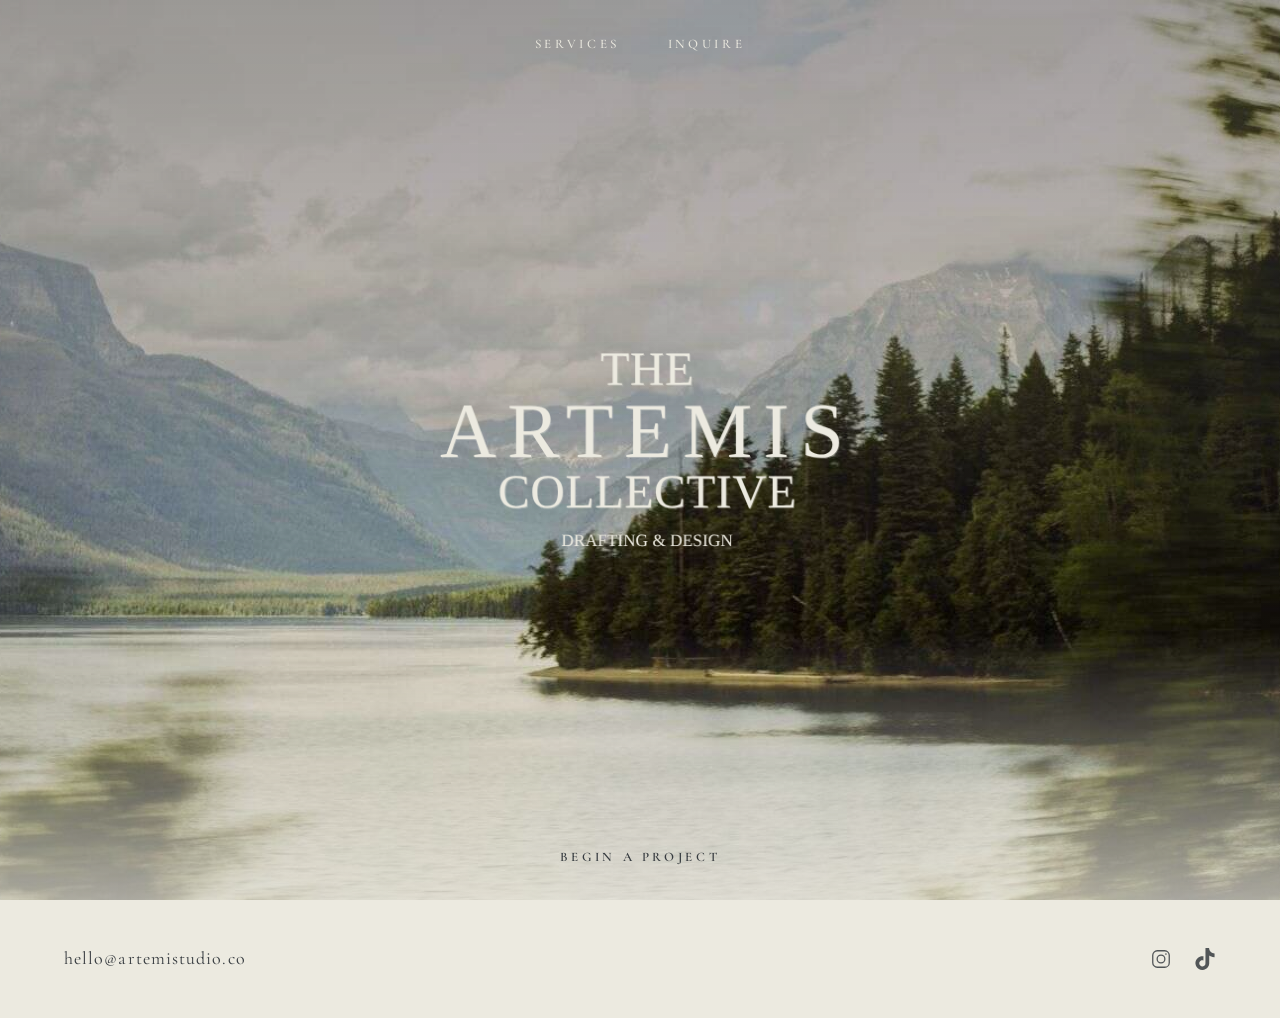
==== index.html @ 3e2c769c "Home photo zoom: 30 seconds each way Co-Authored-By: Claude Opus 5.5 <noreply@anthropic.com>" ====
<!doctype html>
<html lang="en">
<head>
<meta charset="utf-8">
<meta name="viewport" content="width=device-width, initial-scale=1, viewport-fit=cover">
<title>The Artemis Collective · Drafting &amp; Design</title>
<meta name="description" content="The Artemis Collective — drafting, remodel, new construction and furnishing.">
<meta name="theme-color" content="#373c40">
<link rel="icon" href="favicon.svg" type="image/svg+xml">
<link rel="apple-touch-icon" href="apple-touch-icon.png">
<meta property="og:title" content="The Artemis Collective">
<meta property="og:description" content="Drafting &amp; Design">
<meta property="og:image" content="images/landscape.jpg">
<link rel="preconnect" href="https://fonts.googleapis.com">
<link rel="preconnect" href="https://fonts.gstatic.com" crossorigin>
<link rel="stylesheet" href="https://fonts.googleapis.com/css2?family=Cormorant+Garamond:ital,wght@0,400;0,500;1,400&display=swap">
<link rel="stylesheet" href="style.css?v=15">
</head>
<body class="home">

<header class="site-header over">
  <nav class="caps" aria-label="Main">
    <a href="services.html">Services</a>
    <a href="inquire.html">Inquire</a>
  </nav>
</header>

<section class="hero">
  <!-- Swap images/landscape.jpg for a hero rendering whenever you have one. -->
  <img src="images/landscape.jpg" alt="Mountain lake framed by evergreens">
  <div class="mark"><img src="images/logo-ivory-dd.png" alt="The Artemis Collective — Drafting &amp; Design"></div>
  <a class="scroll caps" href="inquire.html">Begin a project</a>
</section>

<footer class="site-footer">
  <a class="mail" href="mailto:hello@artemistudio.co">hello@artemistudio.co</a>
  <div class="social">
    <a href="https://www.instagram.com/artemistudioco/" target="_blank" rel="noopener" aria-label="Instagram">
      <svg viewBox="0 0 24 24" fill="none" stroke="currentColor" stroke-width="1.4" aria-hidden="true"><rect x="3" y="3" width="18" height="18" rx="5"/><circle cx="12" cy="12" r="4.2"/><circle cx="17.4" cy="6.6" r=".9" fill="currentColor" stroke="none"/></svg>
    </a>
    <a href="https://www.tiktok.com/@artemistudioco" target="_blank" rel="noopener" aria-label="TikTok">
      <svg viewBox="0 0 24 24" fill="currentColor" aria-hidden="true"><path d="M12.53.02c1.31-.02 2.61-.01 3.91-.02.08 1.53.63 3.09 1.75 4.17 1.12 1.11 2.7 1.62 4.24 1.79v4.03c-1.44-.05-2.89-.35-4.2-.97-.57-.26-1.1-.59-1.62-.93-.01 2.92.01 5.84-.02 8.75-.08 1.4-.54 2.79-1.35 3.94-1.31 1.92-3.58 3.17-5.91 3.21-1.43.08-2.86-.31-4.08-1.03-2.02-1.19-3.44-3.37-3.65-5.71-.02-.5-.03-1-.01-1.49.18-1.9 1.12-3.72 2.58-4.96 1.66-1.44 3.98-2.13 6.15-1.72.02 1.48-.04 2.96-.04 4.44-.99-.32-2.15-.23-3.02.37-.63.41-1.11 1.04-1.36 1.75-.21.51-.15 1.07-.14 1.61.24 1.64 1.82 3.02 3.5 2.87 1.12-.01 2.19-.66 2.77-1.61.19-.33.4-.67.41-1.06.1-1.79.06-3.57.07-5.36.01-4.03-.01-8.05.02-12.07z"/></svg>
    </a>
  </div>
</footer>

</body>
</html>
---- style.css ----
/* The Artemis Collective — shared styles for every page.
   Palette and type come from the brand sheet; change them here and every page follows. */
:root {
  --ivory: #eceae0;    /* Alabaster */
  --charcoal: #434341; /* Iron Ore */
  --soot: #373c40;     /* Soot (navy) */
  --pewter: #c2bdb1;   /* Roycroft Mist */
  --serif: "Cormorant Garamond", "Cormorant", Garamond, "Times New Roman", serif;
  --gutter: clamp(20px, 5vw, 64px);
}
* { box-sizing: border-box; }
html { -webkit-text-size-adjust: 100%; }
body {
  margin: 0;
  background: var(--ivory);
  color: var(--charcoal);
  font: 400 19px/1.6 var(--serif);
  -webkit-font-smoothing: antialiased;
}
img { display: block; max-width: 100%; }
a { color: inherit; text-decoration: none; }
:focus-visible { outline: 1px solid currentColor; outline-offset: 4px; }

/* small spaced capitals used for nav, labels and buttons */
.caps { font-size: 13px; font-weight: 500; letter-spacing: .28em; text-transform: uppercase; }

/* ---------- header ---------- */
.site-header {
  display: flex; flex-direction: column; align-items: center; gap: 18px;
  padding: 28px var(--gutter);
  padding-top: max(28px, env(safe-area-inset-top));
}
.site-header .brand img { height: 54px; width: auto; }
.site-header nav { display: flex; flex-wrap: wrap; justify-content: center; column-gap: clamp(28px, 4vw, 48px); row-gap: 4px; }
.site-header nav a { white-space: nowrap; padding: 6px 0; border-bottom: 1px solid transparent; transition: border-color .3s; }
.site-header nav a:hover, .site-header nav a[aria-current="page"] { border-color: currentColor; }

/* landing: header floats over the photograph */
.over { position: absolute; top: 0; left: 0; right: 0; z-index: 2; color: var(--ivory); }

/* ---------- landing hero ---------- */
.hero { position: relative; height: 100vh; height: 100svh; min-height: 520px; overflow: hidden; background: var(--soot); }
.hero > img { position: absolute; inset: 0; width: 100%; height: 100%; object-fit: cover; transform-origin: 50% 55%; animation: drift 30s ease-in-out infinite alternate; will-change: transform; }
/* starts slightly zoomed in, eases out over 30 seconds, then eases back in — forever */
@keyframes drift { from { transform: scale(1.14); } to { transform: scale(1); } }
@media (prefers-reduced-motion: reduce) { .hero > img { animation: none; transform: scale(1.06); } }
.hero::after { content: ""; position: absolute; inset: 0; background: linear-gradient(rgba(55,60,64,.38), rgba(55,60,64,.22) 45%, rgba(55,60,64,0) 70%, rgba(236,234,224,.7)); }
.hero .scroll { font-weight: 600; }
.hero .mark { position: absolute; inset: 0; z-index: 1; display: grid; place-items: center; padding: var(--gutter); }
.hero .mark img { width: min(400px, 70vw); height: auto; filter: drop-shadow(0 1px 18px rgba(0,0,0,.18)); }
.hero .scroll { position: absolute; left: 0; right: 0; bottom: max(32px, env(safe-area-inset-bottom)); z-index: 1; text-align: center; color: var(--soot); }

/* ---------- page bodies ---------- */
main { padding: 0 var(--gutter); }
.intro { max-width: 640px; margin: clamp(48px, 9vw, 120px) auto; text-align: center; }
.intro h1 { font-weight: 400; font-size: clamp(34px, 5vw, 54px); line-height: 1.1; margin: 0 0 18px; color: var(--soot); }
.intro p { margin: 0; font-size: 21px; font-style: italic; color: var(--charcoal); }
.rule { width: 48px; height: 1px; background: var(--pewter); border: 0; margin: 28px auto; }

.band { margin: 0 calc(var(--gutter) * -1); }
.band img { width: 100%; aspect-ratio: 3 / 2; max-height: 86vh; object-fit: cover; }

/* portfolio grid — add <figure>s as renderings arrive */
.gallery { display: grid; grid-template-columns: repeat(auto-fit, minmax(min(100%, 380px), 1fr)); gap: clamp(16px, 3vw, 40px); max-width: 1280px; margin: 0 auto clamp(64px, 10vw, 140px); }
.gallery figure { margin: 0; }
.gallery img { width: 100%; aspect-ratio: 4 / 5; object-fit: cover; }
.gallery figcaption { margin-top: 12px; text-align: center; }

.cta { text-align: center; margin: clamp(64px, 10vw, 140px) auto; }
.btn {
  display: inline-block; padding: 18px 40px; border: 1px solid var(--soot); color: var(--soot);
  background: transparent; font-family: var(--serif); cursor: pointer; transition: background .3s, color .3s;
}
.btn:hover { background: var(--soot); color: var(--ivory); }

/* ---------- two-column blocks (services intro, inquiry intro) ---------- */
.split { display: grid; grid-template-columns: 1.4fr 1fr; gap: clamp(40px, 8vw, 140px); max-width: 1080px; margin: clamp(56px, 9vw, 120px) auto; align-items: start; }
.lede h1, .lede .big { font-weight: 400; font-size: clamp(24px, 2.4vw, 30px); line-height: 1.35; margin: 0 0 16px; color: var(--soot); max-width: 24em; }
.lede p { margin: 0 0 28px; max-width: 46ch; font-size: 17px; }
.lede .link { font-size: 16px; }
.link { display: inline-block; padding-bottom: 4px; border-bottom: 1px solid var(--soot); color: var(--soot); }
.aside { justify-self: end; min-width: 240px; }
.aside h2 { font-weight: 400; font-size: 22px; margin: 0 0 10px; color: var(--soot); }
.aside .mail { display: inline-block; font-size: 17px; margin-bottom: 36px; }
.aside .handle { font-size: 17px; color: var(--charcoal); margin-left: 8px; }
.aside .social { display: flex; gap: 20px; color: var(--soot); }
.aside .social a { opacity: .85; transition: opacity .3s; }
.aside .social a:hover { opacity: 1; }
.aside .social svg { display: block; width: 24px; height: 24px; }
.divider { max-width: 1180px; margin: 0 auto; border: 0; border-top: 1px solid var(--pewter); }

.services-top { grid-template-columns: 1fr 1.35fr; max-width: 1240px; align-items: stretch; }
.services-top .lede { display: flex; flex-direction: column; }
.services-top .lede-end { margin-top: auto; padding-top: 40px; }
.services-top .lede-end .big { font-size: clamp(22px, 2vw, 26px); margin-bottom: 22px; }

/* services accordion */
.offer details { border-top: 1px solid var(--pewter); }
.offer details:last-child { border-bottom: 1px solid var(--pewter); }
.offer summary { list-style: none; cursor: pointer; display: flex; justify-content: space-between; align-items: center; padding: 22px 0; font-size: clamp(26px, 3vw, 32px); color: var(--soot); }
.offer summary::-webkit-details-marker { display: none; }
.offer summary::after { content: "+"; font-size: 24px; color: var(--pewter); transition: transform .3s; }
.offer details[open] summary::after { transform: rotate(45deg); }
.offer details p { margin: 0 0 28px; max-width: 56ch; }

/* ---------- inquiry form ---------- */
.inquiry { max-width: 760px; margin: 0 auto clamp(64px, 10vw, 140px); display: grid; grid-template-columns: 1fr 1fr; gap: 26px 28px; }
.field { display: flex; flex-direction: column; gap: 8px; }
.field.full { grid-column: 1 / -1; }
.trio { grid-column: 1 / -1; display: grid; grid-template-columns: 2fr 1fr 1fr; gap: 26px 28px; }
@media (max-width: 640px) { .trio { grid-template-columns: 1fr 1fr; } .trio .field:first-child { grid-column: 1 / -1; } }
.field label { color: var(--soot); }
.field input, .field select, .field textarea {
  width: 100%; font: 400 19px/1.4 var(--serif); color: var(--charcoal);
  background: transparent; border: 0; border-bottom: 1px solid var(--pewter); border-radius: 0;
  padding: 8px 0 10px; -webkit-appearance: none; appearance: none;
}
.field select { background: url("data:image/svg+xml,%3Csvg xmlns='http://www.w3.org/2000/svg' width='12' height='8'%3E%3Cpath d='M1 1l5 5 5-5' fill='none' stroke='%23434341'/%3E%3C/svg%3E") no-repeat right 4px center; padding-right: 24px; }
.field textarea { min-height: 150px; resize: vertical; border: 1px solid var(--pewter); padding: 12px; }
.field input:focus, .field select:focus, .field textarea:focus { outline: none; border-color: var(--soot); }
.req { color: var(--pewter); }
.hp { position: absolute; left: -9999px; } /* spam trap: real people never see this field */
.form-actions { grid-column: 1 / -1; text-align: center; margin-top: 12px; }
.form-status { grid-column: 1 / -1; text-align: center; font-style: italic; min-height: 1.6em; margin: 0; }
.choices { border: 0; padding: 0; margin: 0; display: flex; flex-direction: column; gap: 12px; }
.choices legend { padding: 0; margin-bottom: 14px; color: var(--soot); }
.choices label { display: flex; align-items: center; gap: 14px; cursor: pointer; }
.choices input { -webkit-appearance: none; appearance: none; width: 16px; height: 16px; margin: 0; border: 1px solid var(--charcoal); border-radius: 0; display: grid; place-items: center; flex: none; }
.choices input[type="radio"] { border-radius: 50%; }
.choices input::after { content: ""; width: 8px; height: 8px; background: var(--soot); transform: scale(0); transition: transform .15s; }
.choices input[type="radio"]::after { border-radius: 50%; }
.choices input:checked::after { transform: scale(1); }
.thanks { max-width: 560px; margin: 0 auto clamp(64px, 10vw, 140px); text-align: center; font-size: 22px; font-style: italic; }

/* ---------- footer ---------- */
.site-footer { display: flex; justify-content: space-between; align-items: center; gap: 20px; background: var(--soot); color: var(--ivory); padding: 44px var(--gutter); padding-bottom: max(44px, env(safe-area-inset-bottom)); font-size: 18px; letter-spacing: .06em; }
.site-footer a { border-bottom: 1px solid transparent; transition: border-color .3s; }
.site-footer a:hover { border-color: currentColor; }
.site-footer .social { display: flex; gap: 22px; }
.site-footer .social a { border: 0; opacity: .85; transition: opacity .3s; }
.site-footer .social a:hover { opacity: 1; }
.site-footer svg { display: block; width: 22px; height: 22px; }

@media (max-width: 760px) {
  .split, .services-top { grid-template-columns: 1fr; }
  .aside { justify-self: start; }
}
@media (max-width: 640px) {
  .inquiry { grid-template-columns: 1fr; }
  .inquiry .third { grid-column: auto; }
  .site-header .brand img { height: 42px; }
}

/* home page: cream footer under the photograph */
.home .site-footer { background: var(--ivory); color: var(--soot); }

/* ---------- dark mode: follows the visitor's device setting ---------- */
@media (prefers-color-scheme: dark) {
  body { background: var(--soot); }
  .site-header:not(.over), main {
    --soot: #eceae0; --charcoal: #eceae0; --pewter: rgba(236,234,224,.32);
    color: #eceae0; color-scheme: dark;
  }
  .field select { background-image: url("data:image/svg+xml,%3Csvg xmlns='http://www.w3.org/2000/svg' width='12' height='8'%3E%3Cpath d='M1 1l5 5 5-5' fill='none' stroke='%23eceae0'/%3E%3C/svg%3E"); }
  .field select option { color: #373c40; background: #eceae0; }
  .btn:hover { color: #373c40; }
  .site-footer { border-top: 1px solid rgba(236,234,224,.18); }
  .home .site-footer { border-top: 0; } /* home footer stays ivory in both modes */
}
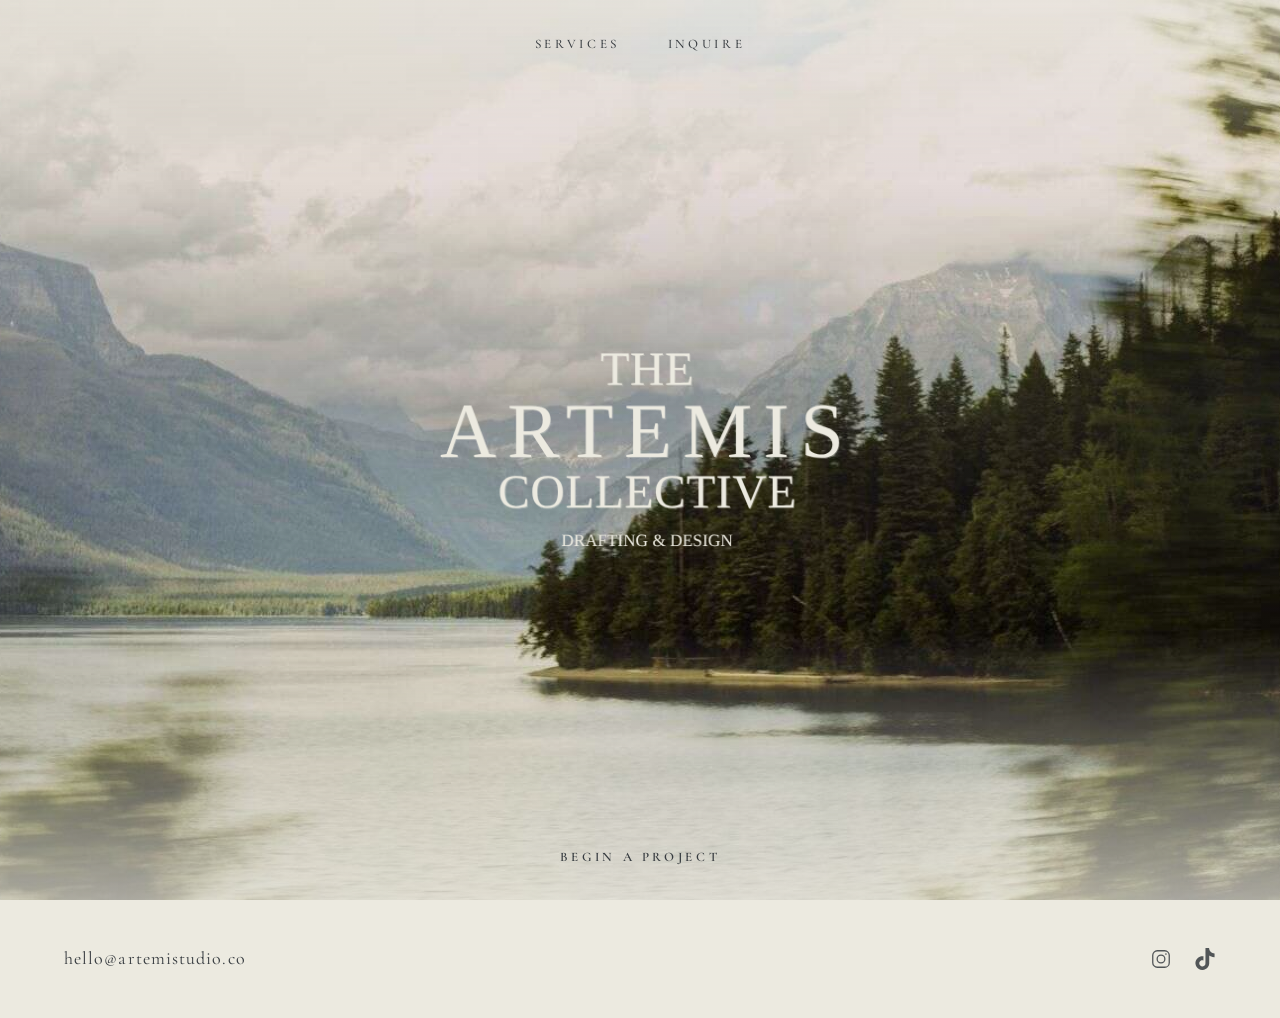
==== commit afb7d398: "Home menu in dark text; lighten top of photo Co-Authored-By: Claude Opus 5.5 <noreply@anthropic.com>" ====
--- a/index.html
+++ b/index.html
@@ -14,7 +14,7 @@
 <link rel="preconnect" href="https://fonts.googleapis.com">
 <link rel="preconnect" href="https://fonts.gstatic.com" crossorigin>
 <link rel="stylesheet" href="https://fonts.googleapis.com/css2?family=Cormorant+Garamond:ital,wght@0,400;0,500;1,400&display=swap">
-<link rel="stylesheet" href="style.css?v=15">
+<link rel="stylesheet" href="style.css?v=16">
 </head>
 <body class="home">
 
--- a/style.css
+++ b/style.css
@@ -36,7 +36,7 @@
 .site-header nav a:hover, .site-header nav a[aria-current="page"] { border-color: currentColor; }
 
 /* landing: header floats over the photograph */
-.over { position: absolute; top: 0; left: 0; right: 0; z-index: 2; color: var(--ivory); }
+.over { position: absolute; top: 0; left: 0; right: 0; z-index: 2; color: var(--soot); font-weight: 600; }
 
 /* ---------- landing hero ---------- */
 .hero { position: relative; height: 100vh; height: 100svh; min-height: 520px; overflow: hidden; background: var(--soot); }
@@ -44,7 +44,7 @@
 /* starts slightly zoomed in, eases out over 30 seconds, then eases back in — forever */
 @keyframes drift { from { transform: scale(1.14); } to { transform: scale(1); } }
 @media (prefers-reduced-motion: reduce) { .hero > img { animation: none; transform: scale(1.06); } }
-.hero::after { content: ""; position: absolute; inset: 0; background: linear-gradient(rgba(55,60,64,.38), rgba(55,60,64,.22) 45%, rgba(55,60,64,0) 70%, rgba(236,234,224,.7)); }
+.hero::after { content: ""; position: absolute; inset: 0; background: linear-gradient(rgba(236,234,224,.6), rgba(236,234,224,0) 20%, rgba(55,60,64,.25) 45%, rgba(55,60,64,0) 70%, rgba(236,234,224,.7)); }
 .hero .scroll { font-weight: 600; }
 .hero .mark { position: absolute; inset: 0; z-index: 1; display: grid; place-items: center; padding: var(--gutter); }
 .hero .mark img { width: min(400px, 70vw); height: auto; filter: drop-shadow(0 1px 18px rgba(0,0,0,.18)); }
